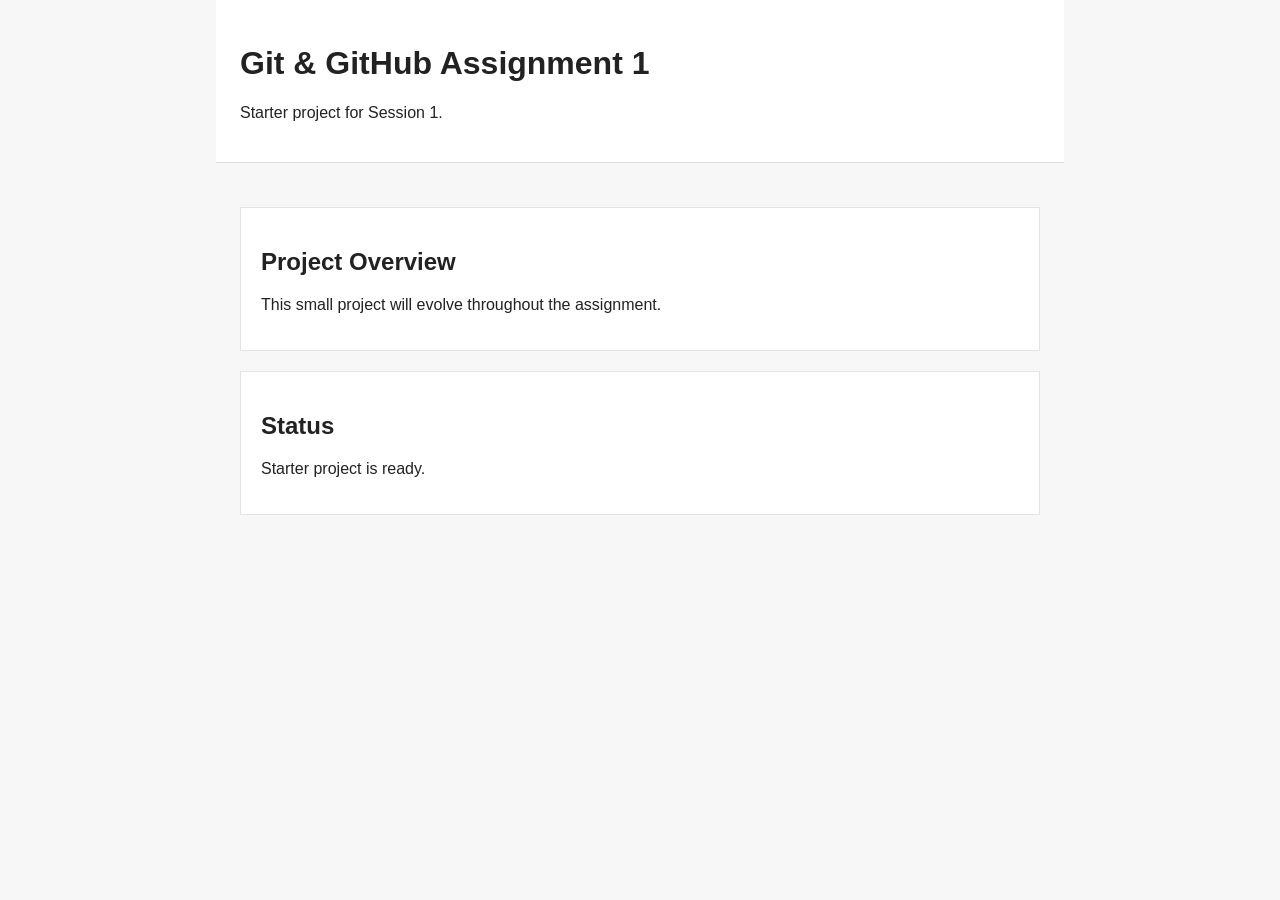
==== index.html @ 4ed47339 "finish .gitignore file" ====
<!DOCTYPE html>
<html lang="en">
<head>
  <meta charset="UTF-8">
  <meta name="viewport" content="width=device-width, initial-scale=1.0">
  <title>Session 1 Git Assignment</title>
  <link rel="stylesheet" href="style.css">
</head>
<body>
  <header>
    <h1>Git & GitHub Assignment 1</h1>
    <p>Starter project for Session 1.</p>
  </header>
  <main>
    <section id="overview">
      <h2>Project Overview</h2>
      <p>This small project will evolve throughout the assignment.</p>
    </section>
    <section id="status">
      <h2>Status</h2>
      <p id="status-message">Project loaded.</p>
    </section>
  </main>
  <script src="app.js"></script>
</body>
</html>
---- style.css ----
body {
  font-family: Arial, sans-serif;
  margin: 0;
  background: #f7f7f7;
  color: #222;
}
header, main {
  max-width: 800px;
  margin: 0 auto;
  padding: 24px;
}
header {
  background: white;
  border-bottom: 1px solid #ddd;
}
section {
  background: white;
  margin-top: 20px;
  padding: 20px;
  border: 1px solid #e3e3e3;
}
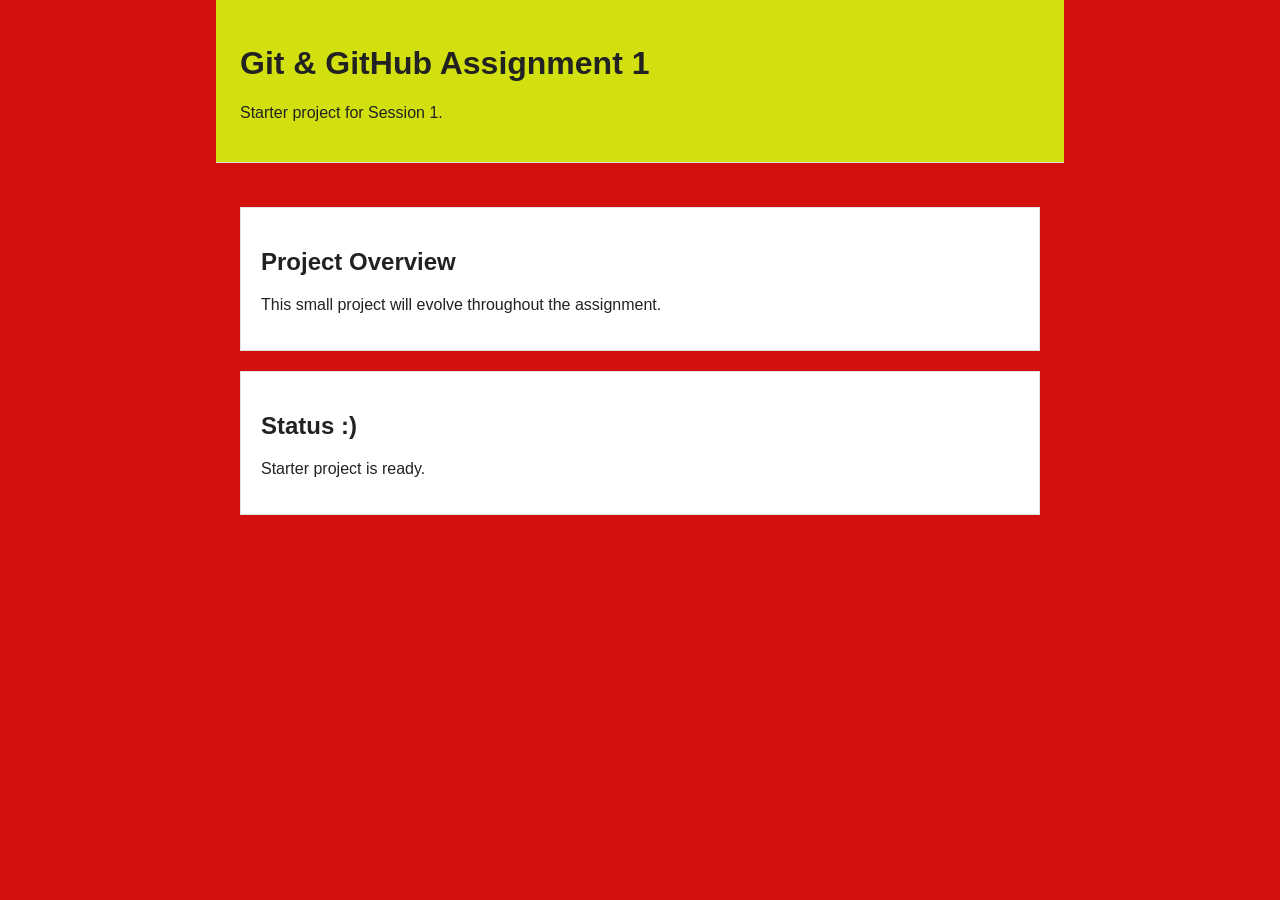
==== commit a4fbcc79: "modify index.html and style.css" ====
--- a/index.html
+++ b/index.html
@@ -17,7 +17,7 @@
       <p>This small project will evolve throughout the assignment.</p>
     </section>
     <section id="status">
-      <h2>Status</h2>
+      <h2>Status :)</h2>
       <p id="status-message">Project loaded.</p>
     </section>
   </main>
--- a/style.css
+++ b/style.css
@@ -1,7 +1,7 @@
 body {
   font-family: Arial, sans-serif;
   margin: 0;
-  background: #f7f7f7;
+  background: #d40f0f;
   color: #222;
 }
 header, main {
@@ -10,7 +10,7 @@
   padding: 24px;
 }
 header {
-  background: white;
+  background: rgb(210, 224, 15);
   border-bottom: 1px solid #ddd;
 }
 section {
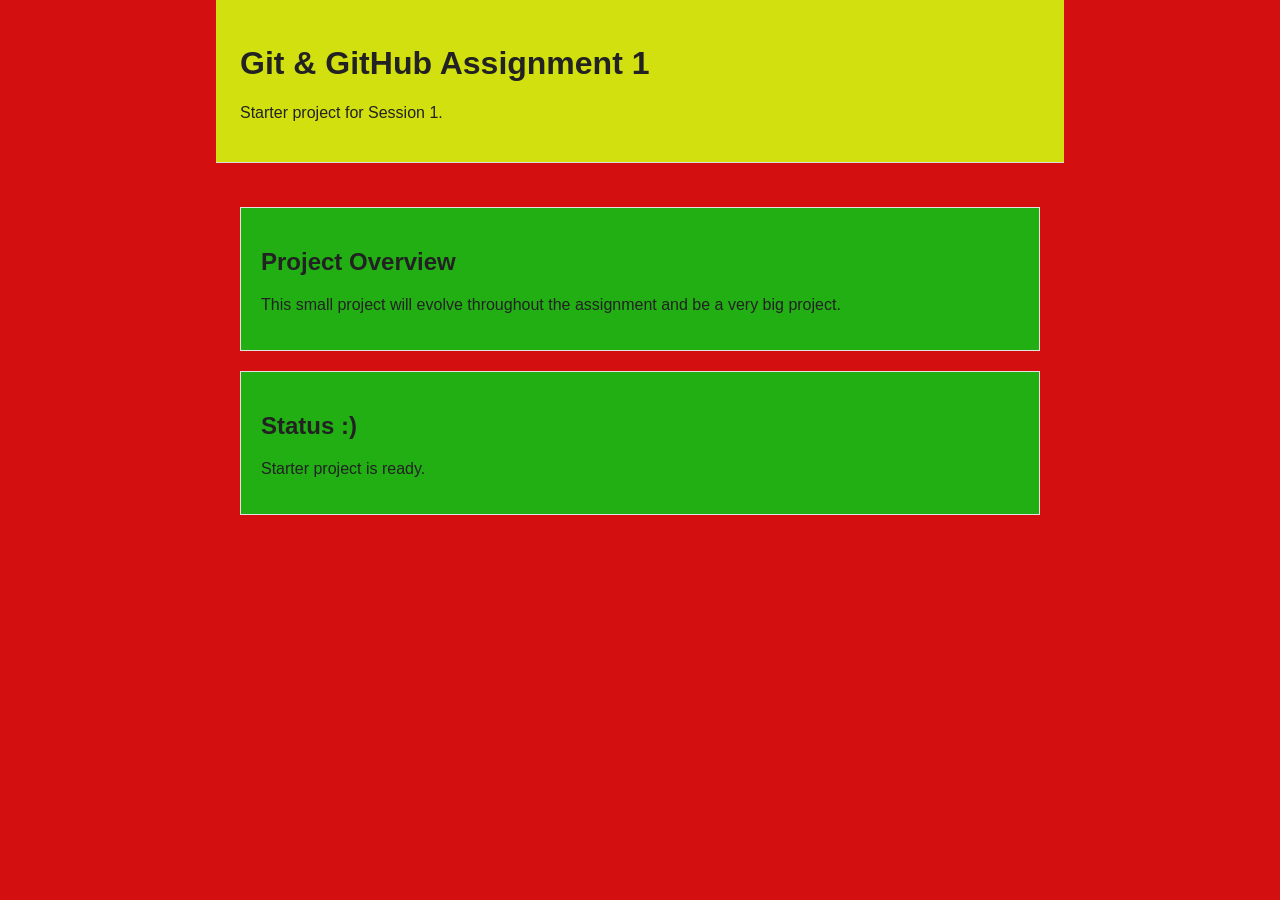
==== commit b307e469: "all changes are saved" ====
--- a/index.html
+++ b/index.html
@@ -14,7 +14,7 @@
   <main>
     <section id="overview">
       <h2>Project Overview</h2>
-      <p>This small project will evolve throughout the assignment.</p>
+      <p>This small project will evolve throughout the assignment and be a very big project.</p>
     </section>
     <section id="status">
       <h2>Status :)</h2>
--- a/style.css
+++ b/style.css
@@ -14,7 +14,7 @@
   border-bottom: 1px solid #ddd;
 }
 section {
-  background: white;
+  background: rgb(33, 175, 20);
   margin-top: 20px;
   padding: 20px;
   border: 1px solid #e3e3e3;
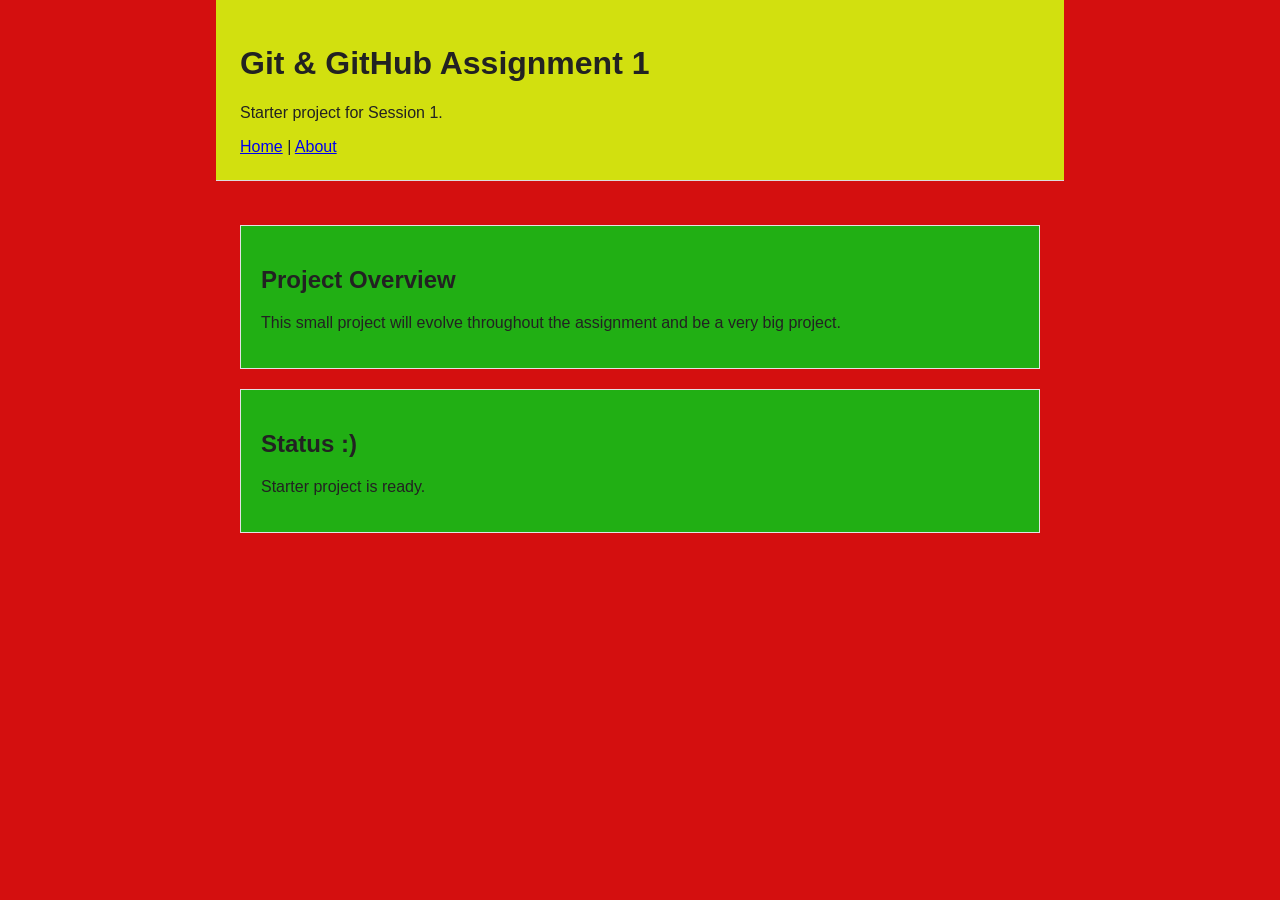
==== commit c9f6e58c: "complete about feature" ====
--- a/index.html
+++ b/index.html
@@ -10,6 +10,7 @@
   <header>
     <h1>Git & GitHub Assignment 1</h1>
     <p>Starter project for Session 1.</p>
+    <nav><a href="index.html">Home</a> | <a href="about.html">About</a></nav>
   </header>
   <main>
     <section id="overview">
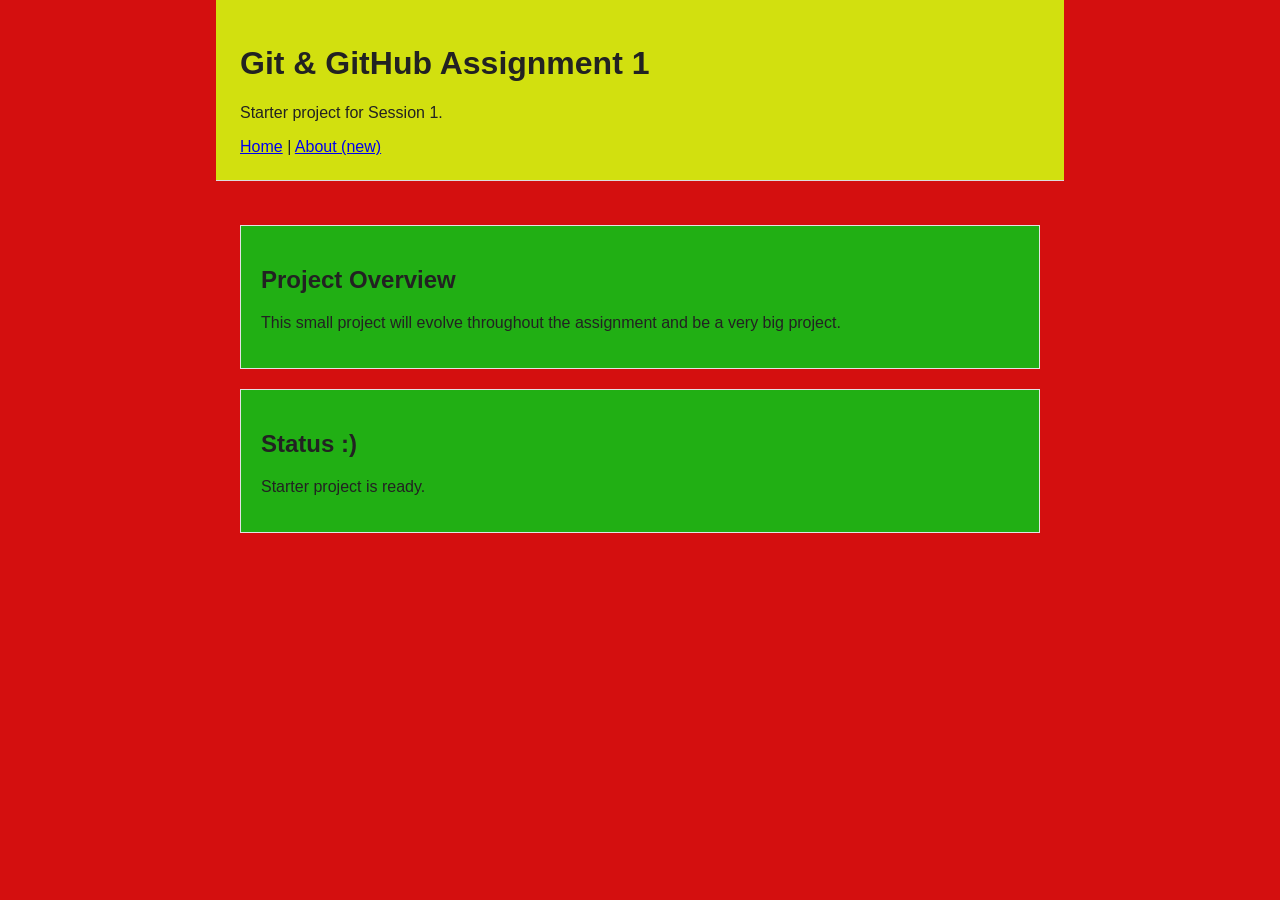
==== commit 8ab02e15: "added assignment report" ====
--- a/index.html
+++ b/index.html
@@ -10,7 +10,7 @@
   <header>
     <h1>Git & GitHub Assignment 1</h1>
     <p>Starter project for Session 1.</p>
-    <nav><a href="index.html">Home</a> | <a href="about.html">About</a></nav>
+    <nav><a href="index.html">Home</a> | <a href="about.html">About (new)</a></nav>
   </header>
   <main>
     <section id="overview">
